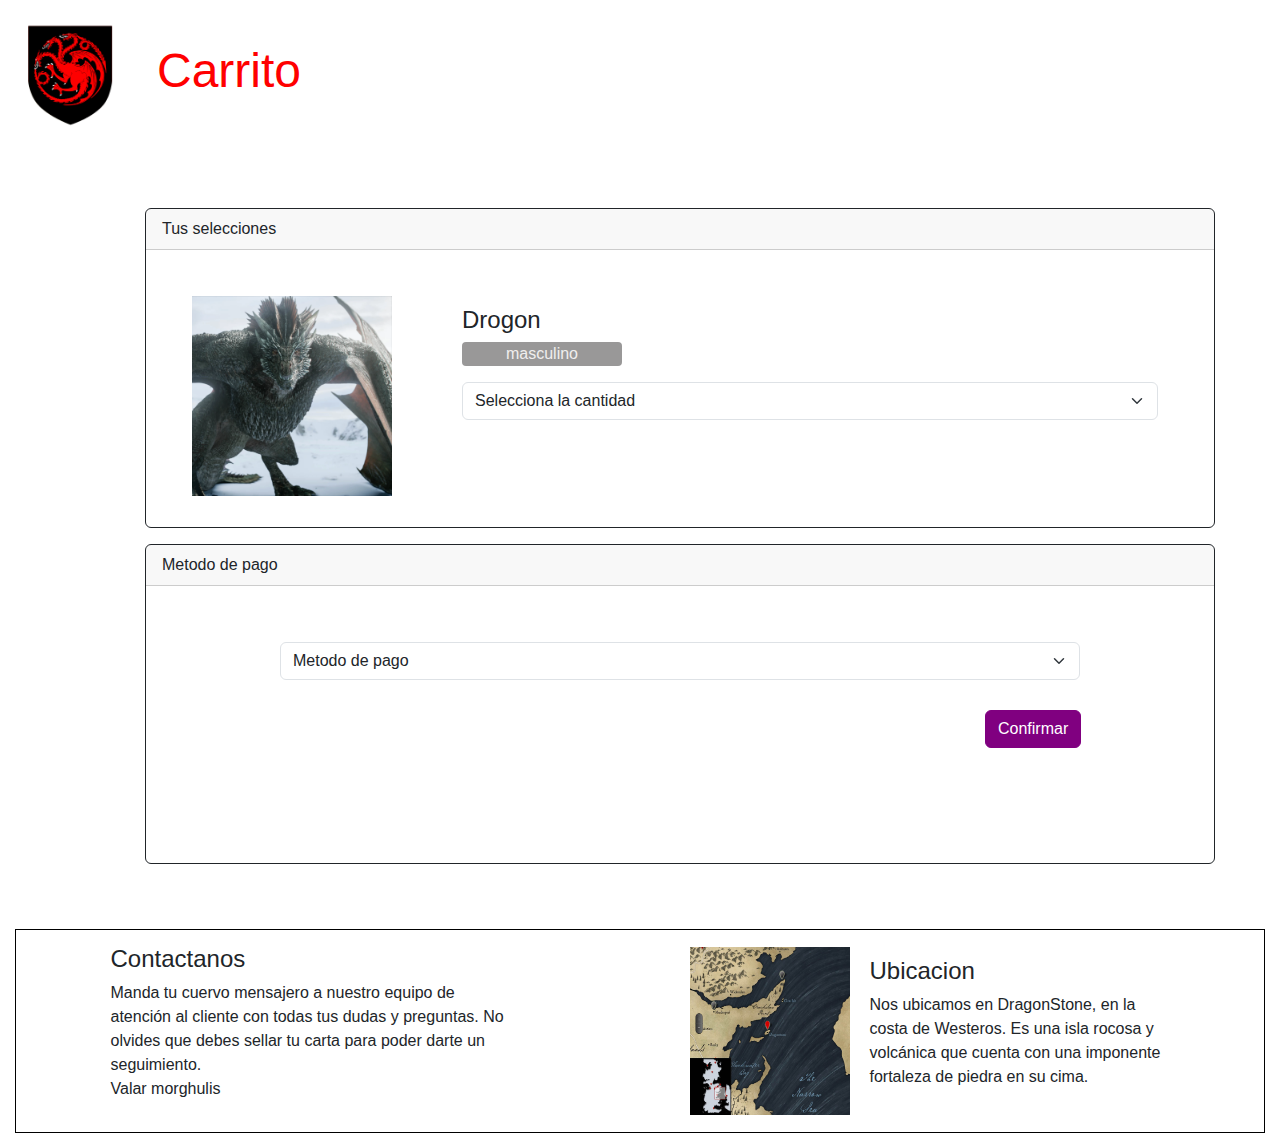
==== html/carrito.html @ c99ba415 "primera version" ====
<!DOCTYPE html>
<html lang="en">

<head>
    <meta charset="UTF-8">
    <meta name="viewport" content="width=device-width, initial-scale=1.0">
    <title>Tu dragon en casa</title>
    <link href="https://cdn.jsdelivr.net/npm/bootstrap@5.3.3/dist/css/bootstrap.min.css" rel="stylesheet" integrity="sha384-QWTKZyjpPEjISv5WaRU9OFeRpok6YctnYmDr5pNlyT2bRjXh0JMhjY6hW+ALEwIH" crossorigin="anonymous">
    <link rel="stylesheet" href="../css/style.css">
</head>

<body>
    <header>
        <img src="../assets/logo.jpg" alt="logo">
        <h1>Carrito</h1>
        <div class="nav">
            <ul>
            <ol><a href="../index.html">Inicio</a></ol>
            <ol><a href="dragones.html">Dragones</a></ol>
            <ol><a href="conocenos.html">Conocenos</a></ol>
            </ul>
        </div>
    </header>
    <main>
        <div class="card border-dark mb-3" style="max-width: 98rem; height: 20rem;">
            <div class="card-header">Tus selecciones</div>
            <div class="card-body">
                <img src="../assets/drogon.jpg" alt="drogon">
                <div class="carrito-articulo">
                    <h4 class="card-title">Drogon</h4>
                    <p class="card-text">masculino</p>
                    <select class="form-select" aria-label="Default select example">
                        <option selected>Selecciona la cantidad</option>
                        <option value="1">Uno</option>
                        <option value="2">Dos</option>
                        <option value="3">Tres</option>
                    </select>
                </div>
            </div>
          </div>
        <div class="card border-dark mb-3" style="max-width: 98rem; height: 20rem;">
            <div class="card-header">Metodo de pago</div>
            <div class="card-body">
                <div class="carrito-articulo">
                    <select class="form-select" aria-label="Default select example">
                        <option selected>Metodo de pago</option>
                        <option value="1">Tarjeta de credito</option>
                        <option value="2">Monedas de oro</option>
                        <option value="3">Tropas</option>
                    </select>
                    <button type="button" class="btn btn-primary">Confirmar</button>
                </div>
            </div>
          </div>
    </main>
    <footer>
        <section class="footer">
            <div class="footer-uno">
                <h4>Contactanos</h4>
                <p>Manda tu cuervo mensajero a nuestro equipo de atención al cliente con todas tus dudas y preguntas.
                    No olvides que debes sellar tu carta para poder darte un seguimiento. <br>Valar morghulis</p>
            </div>
            <div class="footer-dos">
                <img src="../assets/mapa.jpg" alt="mapa">
                <div class="footer-dos-txt">
                    <h4>Ubicacion</h4>
                    <p>Nos ubicamos en DragonStone,
                        en la costa de Westeros.
                        Es una isla rocosa y volcánica que cuenta con una imponente fortaleza de piedra en su cima.</p>
                </div>
            </div>
        </section>    
    </footer>
</body>

</html>
---- css/style.css ----
* { 
    padding: 0;
    margin: 0;
    border: 0;
    font-family: "Roboto Condensed", sans-serif;
    font-optical-sizing: auto;
    font-weight: 2rem;
    font-style: normal;
    font-size: 1rem;
}

header img {
    width: 7rem;
    font-weight: 7rem;
    margin: 15px;
    display: flex;
}

header {
    position: sticky;
    top: 0px;
    background-color: white;
    color: red;
    display: flex;
    align-items: center;
    z-index: 1;
    flex-flow: wrap;

}

header h1{
    font-size: 3rem;
    margin: 15px;
    width: 400px;
}

main {
    margin: 65px;
}

.nav {
    display: flex;
    position: absolute;
    left: 1300px;
}

.nav a {
    font-size: 1.5rem;
    display: flex;
}

ol {
    display: flex;
    margin: 20px;
    display: inline-block;
}


.titulos h2 {
    font-size: 2.4rem;
    text-align: center;
}

.title-beneficios {
    display: flex;
    flex-direction: column;
}

.title-beneficios h2 {
    margin: 15px;
}

.beneficios {
    display: flex;
    align-items: center;
    flex-flow: wrap;
}

.beneficios img{
    width: 30rem;
    display: flex;
    margin: 20px 30px 20px 50px;
}

.title-beneficios p {
    margin: 0px 50px 0px 20px;
    text-align: center;
    width: 1000px;
}

.dragones-select {
    display: flex;
}

.dragones-select img{
    width: 20rem;
    height: 20rem;
    margin: 30px;
}

.dragones h2 {
    margin-bottom: 30px;
}

.dragones-txt h3 {
    margin: 20px;
}

.dragones-inicio {
    display: flex;
}

.dragones-inicio img{
    width: 20rem;
    height: 20rem;
    margin: 20px;
}

.dragones-car img{
    width: 20rem;
    margin: 30px;
}

.dragones-iniciotxt h3{
    margin-top: 30px;
    margin-bottom: 30px;
}

.txt h3 {
    text-align: center;
    font-size: 1.8rem;
}

.txt p{
    text-align: center;
    font-size: 1.3rem;
}

.txt a {
    font-size: 1.5rem;
    text-align: center;
}

.genero {
    color: #f0eeee;
    margin: 20px;
    background-color: #999898;
    width: 10rem;
    border-radius: 4px;
}

.conoce a {
    display: flex ;
    justify-content: center;
    margin: 20px;
}

.no-dis{
    color: red;
}

.conoce-mas img {
    width: 25rem;
}

.conoce-mas ul{
    list-style-type: none;
}

.carrito {
    border: 1px solid black;
    margin: 40px ;
}

input { 
    color: white;
    background-color: purple;
    margin-left: 39rem;
    width: 6rem;
    height: 3rem;
}

.img1 {
    display: flex;
    margin: 2rem;
}

.img1 img {
    width: 45rem;
}

.conocenos h2 {
    margin-bottom: 2rem;
}

.txt1 {
    width: 40rem;
    margin: 6rem;
}

.txt1 h3 {
    margin-bottom: 2rem;
}

.img2 {
    display: flex;
}

.img2 img {
    width: 35rem;
    margin: 20px;
}

.txt2 {
    width: 70rem;
    margin: 35px;
}

.card-body {
    display: flex;
    height: 20rem;
    justify-content: center;
}

.card {
    margin-left: 80px;
}

.card-body img {
    width: 200px;
    height: 200px;
    margin: 30px;
}

.carrito-articulo {
    margin: 40px;
    width: 50rem;
}

.carrito-articulo p {
    color: #f0eeee;
    text-align: center;
    background-color: #999898;
    width: 10rem;
    border-radius: 4px;
}

.btn-primary {
    background-color: purple;
    border-color: purple;
    margin-top: 30px;
    margin-left: 705px;
}

footer {
    background-color: white;
    border: 1px solid black;
    margin: 15px;
}

.footer {
    font-size: 1rem;
}

.footer img{
    width: 10rem;
    margin: 5px;
}

footer h4 {
    font-size: 1.5rem;
}

.footer {
    display: flex;
    align-items: center;
    justify-content: space-around;
}

.footer-uno {
   margin: 15px ;
   width: 400px;
}

.footer-dos {
    display: flex;
    width: 500px;
}

.footer-dos-txt {
    margin: 15px;
    justify-content: center;
}
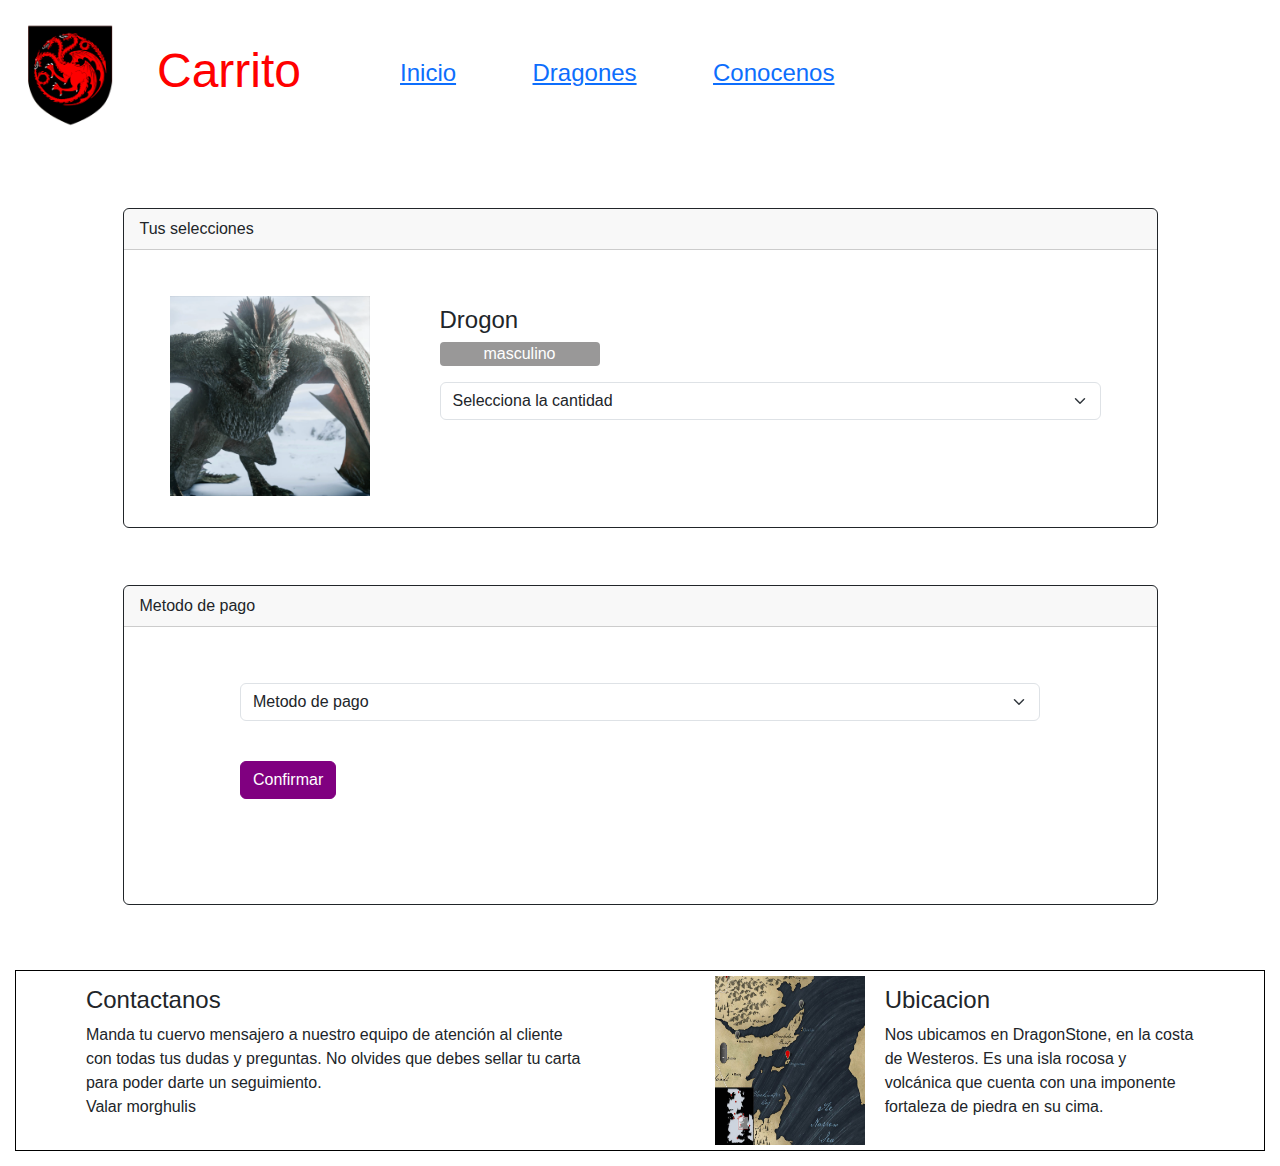
==== commit bb46971d: "sass y animaciones" ====
--- a/html/carrito.html
+++ b/html/carrito.html
@@ -6,11 +6,12 @@
     <meta name="viewport" content="width=device-width, initial-scale=1.0">
     <title>Tu dragon en casa</title>
     <link href="https://cdn.jsdelivr.net/npm/bootstrap@5.3.3/dist/css/bootstrap.min.css" rel="stylesheet" integrity="sha384-QWTKZyjpPEjISv5WaRU9OFeRpok6YctnYmDr5pNlyT2bRjXh0JMhjY6hW+ALEwIH" crossorigin="anonymous">
-    <link rel="stylesheet" href="../css/style.css">
+    <link rel="stylesheet" href="../css/main.css">
+    <link rel="stylesheet"href="https://cdnjs.cloudflare.com/ajax/libs/animate.css/4.1.1/animate.min.css"/>
 </head>
 
 <body>
-    <header>
+    <header class="header animate__animated animate__bounceInDown">
         <img src="../assets/logo.jpg" alt="logo">
         <h1>Carrito</h1>
         <div class="nav">
@@ -22,7 +23,7 @@
         </div>
     </header>
     <main>
-        <div class="card border-dark mb-3" style="max-width: 98rem; height: 20rem;">
+        <div class="card border-dark mb-3" style="height: 20rem;">
             <div class="card-header">Tus selecciones</div>
             <div class="card-body">
                 <img src="../assets/drogon.jpg" alt="drogon">
@@ -38,7 +39,7 @@
                 </div>
             </div>
           </div>
-        <div class="card border-dark mb-3" style="max-width: 98rem; height: 20rem;">
+        <div class="card border-dark mb-3" style="height: 20rem;">
             <div class="card-header">Metodo de pago</div>
             <div class="card-body">
                 <div class="carrito-articulo">
--- a/css/main.css
+++ b/css/main.css
@@ -0,0 +1,300 @@
+* {
+  padding: 0;
+  margin: 0;
+  border: 0;
+  font-family: "Roboto Condensed", sans-serif;
+  font-optical-sizing: auto;
+  font-weight: 2rem;
+  font-style: normal;
+  font-size: 1rem;
+}
+
+header {
+  position: sticky;
+  top: 0px;
+  background-color: white;
+  color: red;
+  display: flex;
+  align-items: center;
+  z-index: 1;
+  flex-flow: wrap;
+  width: 100%;
+}
+header h1 {
+  font-size: 3rem;
+  margin: 15px;
+}
+header img {
+  width: 7rem;
+  font-weight: 7rem;
+  margin: 15px;
+  display: flex;
+}
+
+main {
+  margin: 65px;
+}
+
+.nav {
+  display: flex;
+}
+.nav a {
+  font-size: 1.5rem;
+  display: flex;
+}
+
+ol {
+  display: flex;
+  margin: 20px;
+  display: inline-block;
+}
+
+.titulos h2 {
+  font-size: 200%;
+  text-align: center;
+}
+
+.title-beneficios {
+  display: flex;
+  flex-direction: column;
+  width: 60%;
+}
+.title-beneficios h2 {
+  margin: 15px;
+}
+.title-beneficios p {
+  margin: 0px 50px 0px 50px;
+  text-align: center;
+}
+
+.beneficios {
+  display: flex;
+  align-items: center;
+  flex-flow: wrap;
+  justify-content: space-around;
+}
+.beneficios img {
+  width: 30rem;
+  display: flex;
+  margin: 20px 30px 20px 50px;
+}
+
+.dragones-select {
+  display: flex;
+  width: 100%;
+}
+.dragones-select img {
+  width: 20rem;
+  height: 20rem;
+  margin: 30px;
+}
+
+.dragones {
+  width: 100%;
+}
+.dragones h2 {
+  margin-bottom: 30px;
+}
+
+.dragones-txt h3 {
+  margin: 20px;
+}
+
+.dragones-inicio {
+  display: flex;
+}
+.dragones-inicio img {
+  width: 20rem;
+  height: 20rem;
+  margin: 20px;
+}
+
+.dragones-car img {
+  width: 20rem;
+  margin: 30px;
+}
+
+.dragones-iniciotxt h3 {
+  margin-top: 30px;
+  margin-bottom: 30px;
+}
+
+.txt h3 {
+  text-align: center;
+  font-size: 1.8rem;
+  margin-bottom: 5%;
+}
+.txt p {
+  text-align: center;
+  font-size: 1.3rem;
+}
+.txt a {
+  font-size: 1.5rem;
+  text-align: center;
+}
+
+.genero {
+  color: white;
+  margin: 2%;
+  background-color: #999898;
+  width: 10rem;
+  border-radius: 4px;
+}
+
+.conoce a {
+  display: flex;
+  justify-content: center;
+  margin: 20px;
+}
+
+.no-dis {
+  color: red;
+}
+
+.conoce-mas {
+  display: flex;
+  justify-content: space-evenly;
+}
+.conoce-mas img {
+  width: 50%;
+  margin: 3%;
+}
+.conoce-mas ul {
+  list-style-type: none;
+}
+
+.su-alimentacion {
+  margin: 5%;
+  width: 60%;
+}
+.su-alimentacion ul {
+  padding: 20px;
+}
+
+.conoce-mas-dos {
+  margin: 30px;
+  justify-content: center;
+}
+.conoce-mas-dos p {
+  text-align: justify;
+}
+
+.conoce-mas-titulos {
+  margin-bottom: 20px;
+}
+
+.carrito {
+  border: 1px solid black;
+  margin: 40px;
+}
+
+input {
+  color: white;
+  background-color: purple;
+  width: 6rem;
+  height: 3rem;
+  margin: 2%;
+  border-radius: 8px;
+}
+
+.img1 {
+  display: flex;
+  margin-bottom: 1%;
+  margin-top: 1%;
+}
+.img1 img {
+  width: 35%;
+  margin-left: 5%;
+}
+
+.txt1 {
+  width: 40%;
+  margin-left: 10%;
+}
+.txt1 h3 {
+  margin-bottom: 2rem;
+}
+
+.img2 {
+  display: flex;
+}
+.img2 img {
+  width: 40%;
+  margin: 5%;
+}
+
+.txt2 {
+  width: 50%;
+  margin: 2%;
+  align-content: center;
+}
+
+.card-body {
+  display: flex;
+  height: 20rem;
+  justify-content: center;
+}
+.card-body img {
+  width: 200px;
+  height: 200px;
+  margin: 30px;
+}
+
+.card {
+  margin: 5%;
+}
+
+.carrito-articulo {
+  margin: 40px;
+  width: 50rem;
+}
+.carrito-articulo p {
+  color: white;
+  text-align: center;
+  background-color: #999898;
+  width: 10rem;
+  border-radius: 4px;
+}
+
+.btn-primary {
+  background-color: purple;
+  border-color: purple;
+  margin-top: 5%;
+}
+
+footer {
+  background-color: white;
+  border: 1px solid black;
+  margin: 15px;
+}
+footer h4 {
+  font-size: 1.5rem;
+}
+
+.footer {
+  display: flex;
+  align-items: center;
+  justify-content: space-around;
+  font-size: 1rem;
+}
+.footer img {
+  width: 30%;
+  margin: 5px;
+}
+
+.footer-uno {
+  margin: 15px;
+  width: 40%;
+}
+
+.footer-dos {
+  display: flex;
+  width: 40%;
+}
+
+.footer-dos-txt {
+  margin: 15px;
+  justify-content: center;
+}
+
+/*# sourceMappingURL=main.css.map */
